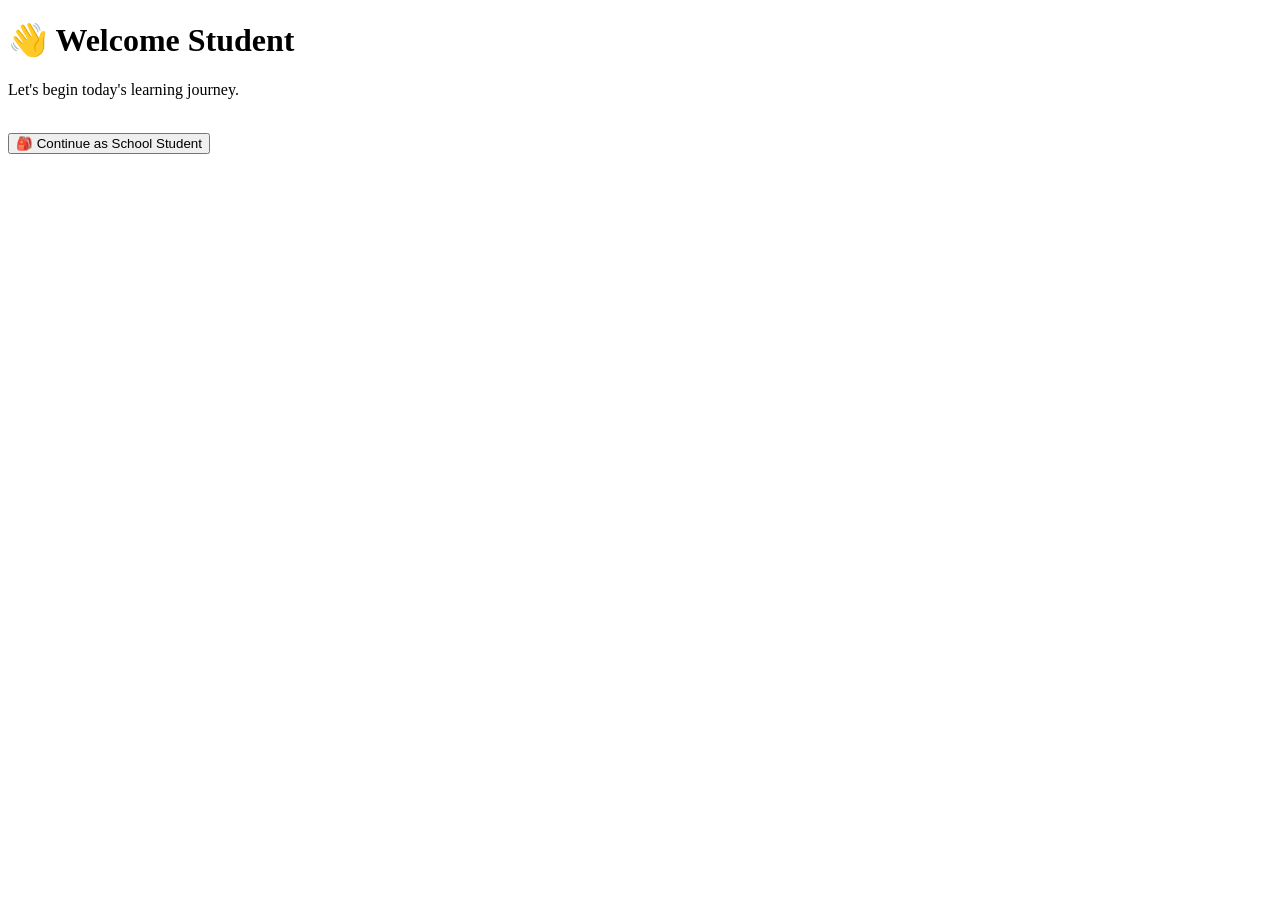
==== templates/login.html @ a02f059b "Fix template filenames to lowercase" ====
<!DOCTYPE html>
<html>
<head>
    <title>Student Login</title>
    <link rel="stylesheet" href="{{ url_for('static', filename='style.css') }}">
</head>

<body>

<div class="hero">

    <h1>👋 Welcome Student</h1>

    <p>Let's begin today's learning journey.</p>

    <br>

    <a href="/school">
        <button class="start-btn">
            🎒 Continue as School Student
        </button>
    </a>

</div>

</body>
</html>
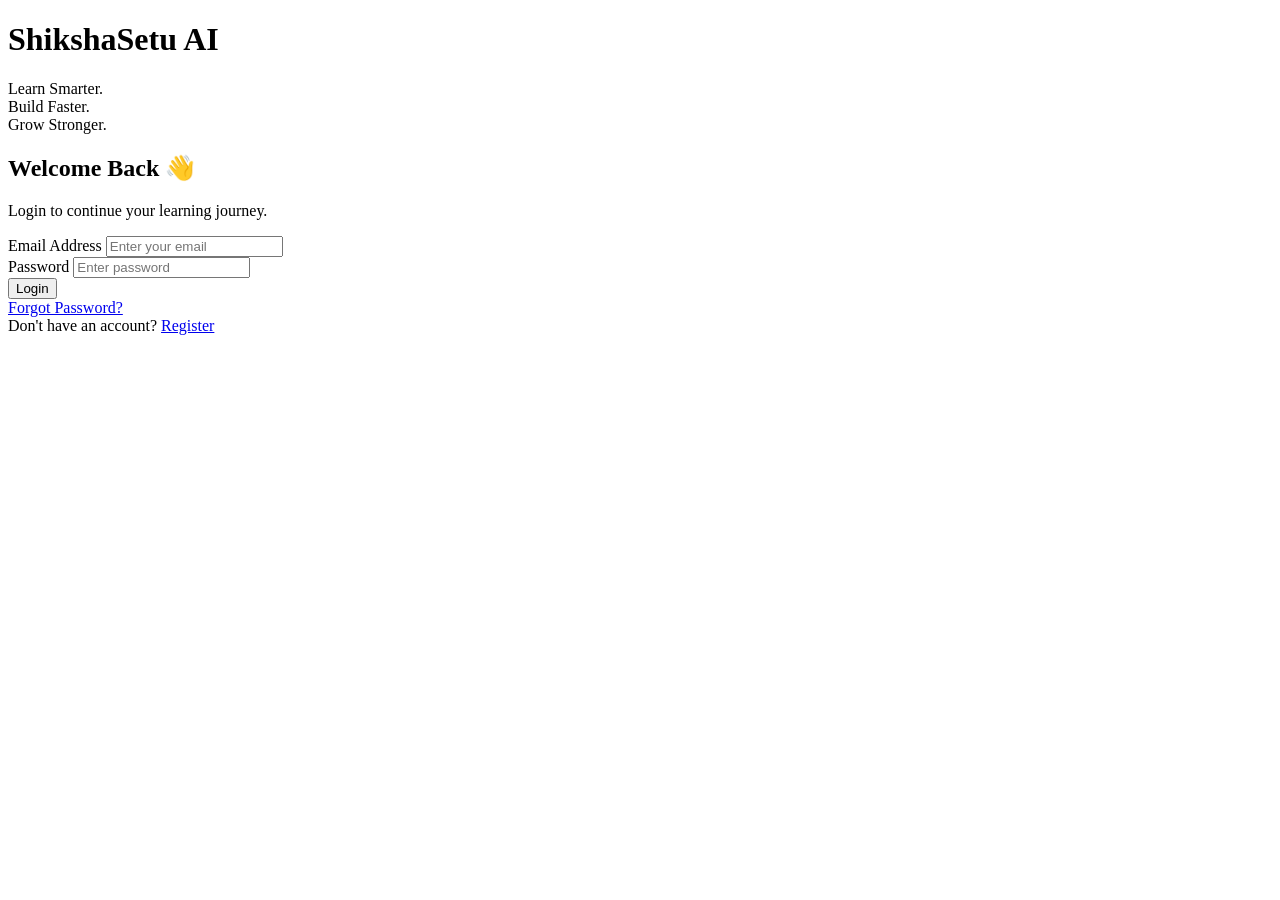
==== commit 565e0395: "Redesigned login and dashboard UI" ====
--- a/templates/login.html
+++ b/templates/login.html
@@ -1,25 +1,90 @@
 <!DOCTYPE html>
-<html>
+<html lang="en">
 <head>
-    <title>Student Login</title>
-    <link rel="stylesheet" href="{{ url_for('static', filename='style.css') }}">
+    <meta charset="UTF-8">
+    <meta name="viewport" content="width=device-width, initial-scale=1.0">
+    <title>Login | ShikshaSetu AI</title>
+
+    <link rel="stylesheet" href="{{ url_for('static', filename='login.css') }}">
+
+    <link href="https://fonts.googleapis.com/css2?family=Poppins:wght@300;400;500;600;700&display=swap" rel="stylesheet">
 </head>
 
 <body>
 
-<div class="hero">
+<div class="container">
 
-    <h1>👋 Welcome Student</h1>
+    <div class="left-panel">
 
-    <p>Let's begin today's learning journey.</p>
+        <h1>ShikshaSetu AI</h1>
 
-    <br>
+        <p>
+            Learn Smarter.<br>
+            Build Faster.<br>
+            Grow Stronger.
+        </p>
 
-    <a href="/school">
-        <button class="start-btn">
-            🎒 Continue as School Student
-        </button>
-    </a>
+    </div>
+
+    <div class="right-panel">
+
+        <form action="/login" method="POST">
+
+            <h2>Welcome Back 👋</h2>
+
+            <p class="subtitle">
+                Login to continue your learning journey.
+            </p>
+
+            <div class="input-box">
+
+                <label>Email Address</label>
+
+                <input
+                    type="email"
+                    name="email"
+                    placeholder="Enter your email"
+                    required>
+
+            </div>
+
+            <div class="input-box">
+
+                <label>Password</label>
+
+                <input
+                    type="password"
+                    name="password"
+                    placeholder="Enter password"
+                    required>
+
+            </div>
+
+            <button type="submit">
+                Login
+            </button>
+
+            <div class="extra-links">
+
+                <a href="#">
+                    Forgot Password?
+                </a>
+
+            </div>
+
+            <div class="signup">
+
+                Don't have an account?
+
+                <a href="#">
+                   Register
+                </a>
+
+            </div>
+
+        </form>
+
+    </div>
 
 </div>
 
